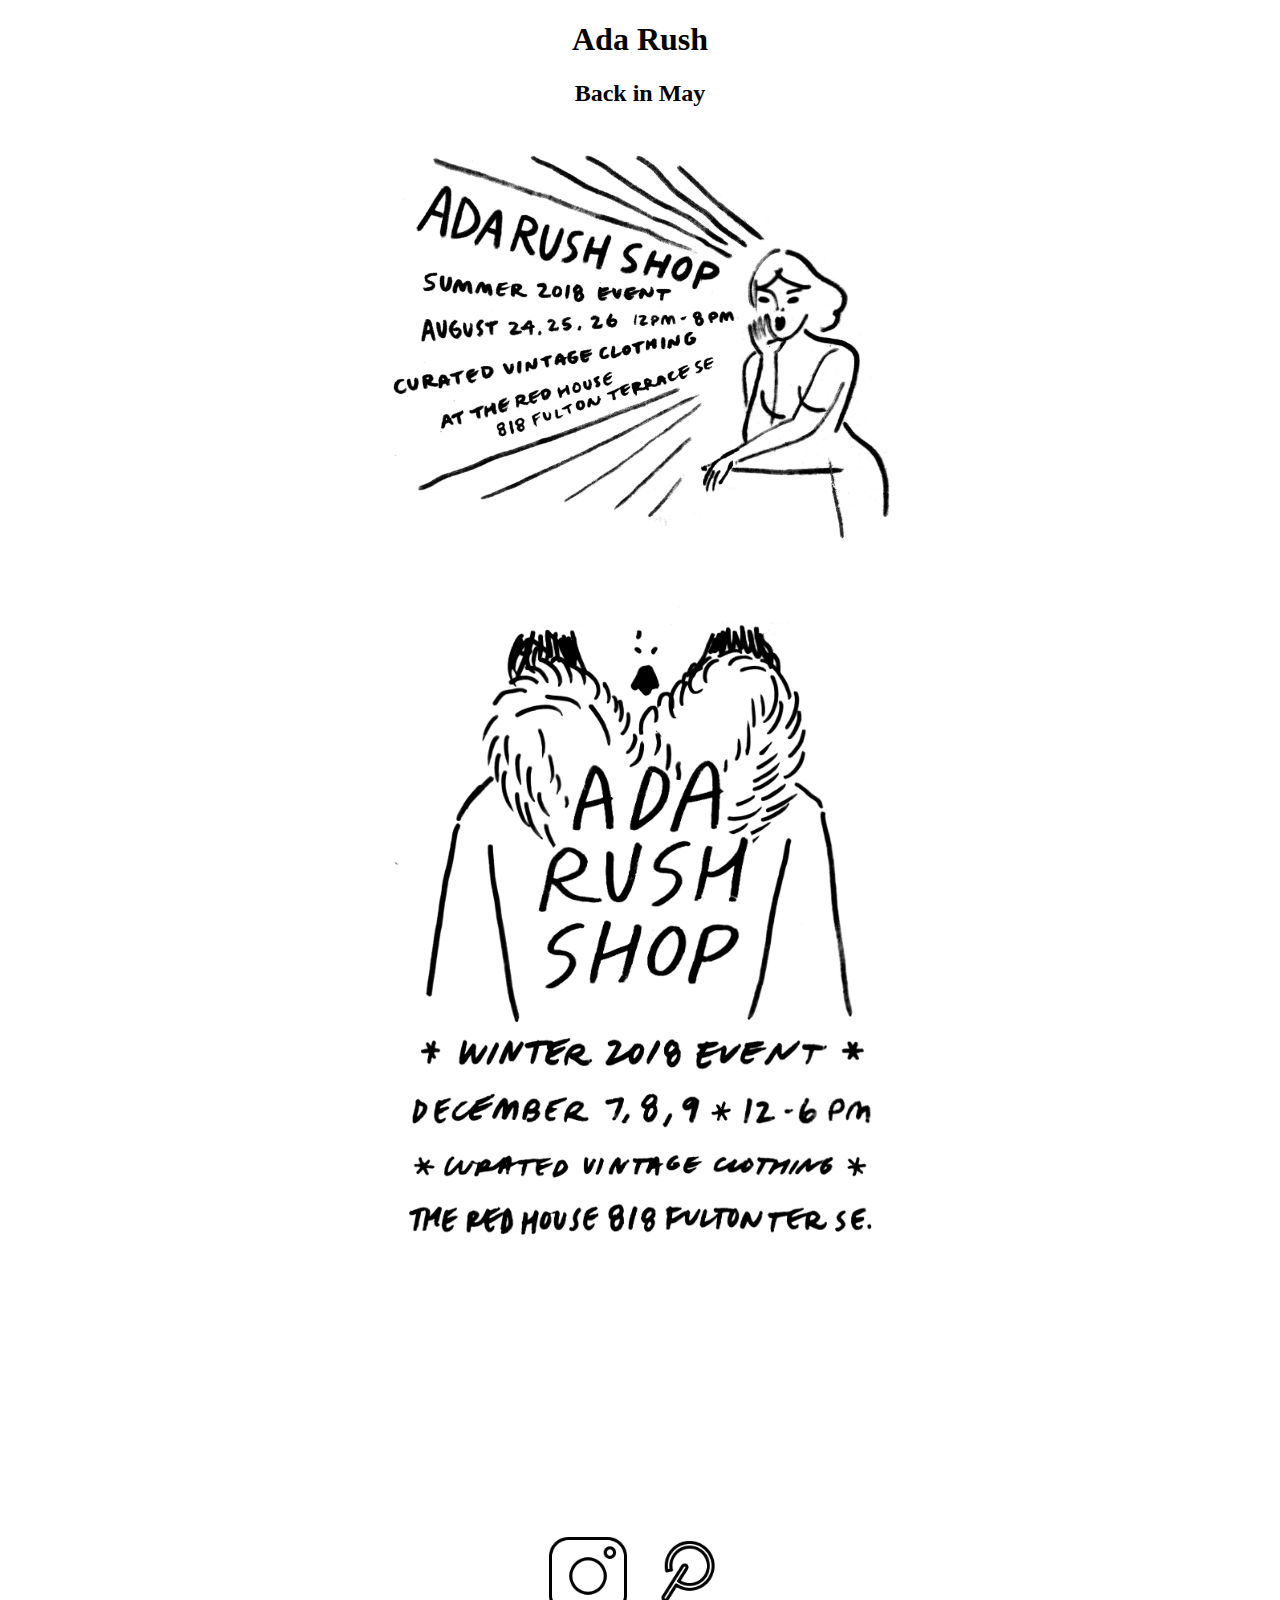
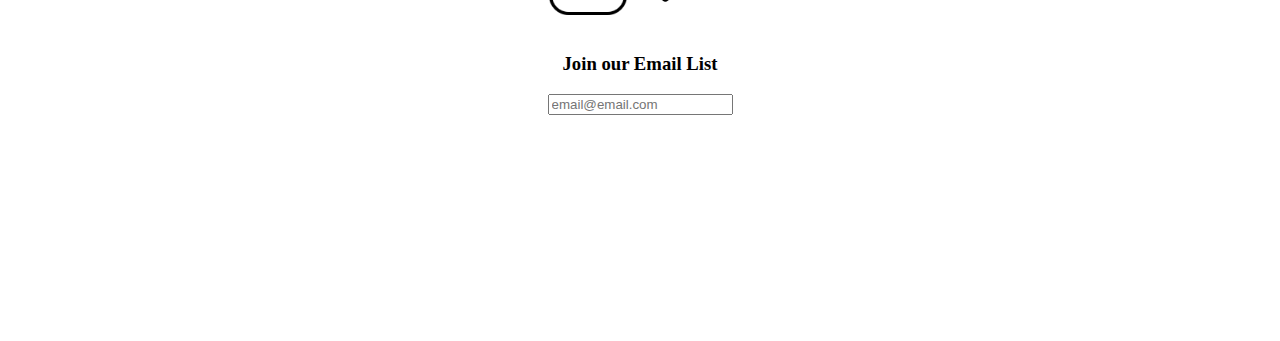
==== index.html @ 114fd065 "centreing stuff" ====
<!doctype html>
<html lang="en-US">
	<head>
		<meta charset="UTF-8">
		<meta http-equiv="X-UA-Compatible" content="IE=edge">
		<style type="text/css">
		 <!––html {overflow:hidden;/}-->
		</style>
		<meta name="viewport" content="width=device-width, initial-scale=1">
		<title>Ada Rush</title>
		<link href="adarush.css" rel="stylesheet" type="text/css"><script>var __adobewebfontsappname__="dreamweaver"</script>
		<script src="http://use.edgefonts.net/source-sans-pro:n2:default.js" type="text/javascript"></script>

	</head>
	<body>
		<div class="container">
    		<header>
				<h1>Ada Rush</h1>
				<h2>Back in May</h2>
			</header>
				
		
			<h2 class="content">
				<img src="arflyer2018.jpg" width="50%" alt="thanks maddie for the amazing fliers"/>
			</h2>
			<h2 class="content">	
				<img src="ARwinter2018.jpg" width="50%" alt="thanks maddie for the amazing fliers"/>
			</h2>
					
			<h2 class="content">
				<video>
  					<source src="adarushsummer2018.mp4" type="video/mp4">
					Your browser does not support the video tag.
				</video>
			</h2>					
			
		
	<footer>
			<a href="https://www.instagram.com/ada_rush/?hl=en"><img src="if_Instagram_3709561.png" padding-top: 10px width="100" height="100" alt="'gram us'"></a>
		  	<a href="https://www.instagram.com/ada_rush/?hl=en"><img src="if_Pinteres_3709567.png" padding-top: 10px width="100" height="100" alt="'gram us'"></a>
			
    		<h3>Join our Email List</h3>
    		<input type="email" placeholder="email@email.com" size="20" required>
		</footer>
  	</div>
	
</body>
</html>
---- adarush.css ----
@charset "UTF-8";
.container {
	width:80%;
	margin-top: none;
	margin-left: auto;
	margin-right: auto;
	height: auto;
	background-color: #FFFFFF;
}
body {
	font-family: source-sans-pro;
	background-color: white;
	margin-top: 20px;
	margin-right: 0px;
	margin-bottom: 0px;
	margin-left: 0px;
	font-style: normal;
	font-weight: 200;
	list-style-type: none;
}
header {
	width: 100%;
	height: 100px;
	background-color: #FFFFFF;
	padding-bottom: 30px;
	text-align: center;
}
img {
	max-width:100%;
	height:auto;
}
video {
  height: 100%;
  width: 100%;
}
/* Content Section */
.banner {
	background-color:  #B3B1B2;
	height: 2000px;
	background-attachment: fixed;
}
.content {
	color: #000000;
	text-align: center;
	padding-right: 0px;
	padding-top: 0px;
	padding-bottom: 30px;
	letter-spacing: 2px;
	margin-top: 0px;
	float: left;
}
.content_description {
	color: #FFFFFF;
	text-align: right;
	padding-right: 100px;
	width: 30%;
	float: right;
	font-weight: lighter;
	line-height: 23px;
	margin-top: 0px;
	margin-right: 0px;
	margin-bottom: 0px;
	margin-left: 0px;
}

a:link, a:visited {
    color: white;
    padding: 5px 0px;
    text-align: center; 
    text-decoration: none;
    display: inline-block;
	list-style: none;
}

.button {
	width: 200px;
	margin-top: 40px;
	margin-right: auto;
	margin-bottom: auto;
	margin-left: auto;
	padding-top: 20px;
	padding-right: 10px;
	padding-bottom: 20px;
	padding-left: 10px;
	text-align: center;
	text-decoration-color: black;
	vertical-align: middle;
	border-radius: 0px;
	text-transform: uppercase;
	font-weight: bold;
	letter-spacing: 2px;
	border: 10px solid #000000;
	color: #000000;
	transition: all 0.3s linear;
	list-style: none;
}
.button:hover {
	background-color: #FEFEFE;
	text-decoration-color: red;
	cursor: pointer;
}
footer {
	display: inline-block;
	width: 100%;
	height: 120px;
	background-color: #FFFFFF;
	padding-bottom: 300px;
	text-align: center;
}

/* Mobile */
@media (max-width: 320px) {
.logo {
	width: 100%;
	text-align: center;
	margin-top: 13px;
	margin-right: 0px;
	margin-bottom: 0px;
	margin-left: 0px;
}
.container header nav {
	margin-top: 0px;
	margin-right: 0px;
	margin-bottom: 0px;
	margin-left: 0px;
	width: 100%;
	float: none;
	display: none;
}


.content_description {
	padding-top: 0px;
	padding-right: 0px;
	padding-bottom: 0px;
	padding-left: 0px;
	width: 90%;
	margin-top: 25px;
	margin-right: 0px;
	margin-bottom: 0px;
	margin-left: 12px;
	float: none;
	text-align: right;
}
.banner {
	background-color: #777777;
}

}

/* Small Tablets */
@media (min-width: 321px)and (max-width: 767px) {
.logo {
	width: 100%;
	text-align: center;
	margin-top: 13px;
	margin-right: 0px;
	margin-bottom: 0px;
	margin-left: 0px;
	color: #888888;
}
.container header nav {
	margin-top: 0px;
	margin-right: 0px;
	margin-bottom: 0px;
	margin-left: 0px;
	width: 100%;
	float: none;
	overflow: auto;
	display: inline-block;
	background: #bebebe;
}
header nav ul {
	padding: 0px;
	float: none;
}
nav ul li {
	margin-top: 0px;
	margin-right: 0px;
	margin-bottom: 0px;
	margin-left: 0px;
	width: 100%;
	text-align: center;
	padding-top: 8px;
	padding-bottom: 8px;
}
.text_column {
	width: 100%;
	text-align: left;
	padding-top: 0px;
	padding-right: 0px;
	padding-bottom: 0px;
	padding-left: 0px;
}
.thumbnail {
	width: 100%;
}
.footer_column {
	width: 100%;
	margin-top: 0px;
}
.content {
	text-align: right;
	margin-top: 0px;
	margin-right: 0px;
	margin-bottom: 0px;
	margin-left: 0px;
	padding-top: 40%;
	padding-right: 0px;
	padding-bottom: 0px;
	padding-left: 0px;
	width: 100%;
	font-size: 18px;
}
.content_description {
	padding-top: 0px;
	padding-right: 0px;
	padding-bottom: 0px;
	padding-left: 0px;
	margin-top: 30%;
	margin-right: 0px;
	margin-bottom: 0px;
	margin-left: 0px;
	float: none;
	width: 100%;
	text-align: right;
}
.thumbnail {
	width: 50%;
}
.content {
	margin-top: 0px;
	margin-right: 0px;
	margin-bottom: 0px;
	margin-left: 0px;
	padding-right: 0px;
	padding-bottom: 0px;
	padding-left: 0px;
	padding-top: 20%;
}
	
.content_description {
	margin-top: 0px;
	margin-right: 0px;
	margin-bottom: 0px;
	margin-left: 0px;
	width: 100%;
	padding-top: 30px;
}
	
.banner {
	padding-left: 20px;
	padding-right: 20px;
}
.footer_column {
	width: 100%;
}
}

/* Small Desktops */
@media (min-width: 768px) and (max-width: 1096px) {
.text_column {
	width: 100%;
}
.thumbnail {
	width: 50%;
}
.text_column {
	width: 100%;
	margin-top: 0px;
	margin-right: 0px;
	margin-bottom: 0px;
	margin-left: 0px;
	padding-top: 0px;
	padding-right: 0px;
	padding-bottom: 0px;
	padding-left: 0px;
}
.banner {
	margin-top: 0px;
	padding-top: 0px;
}
}
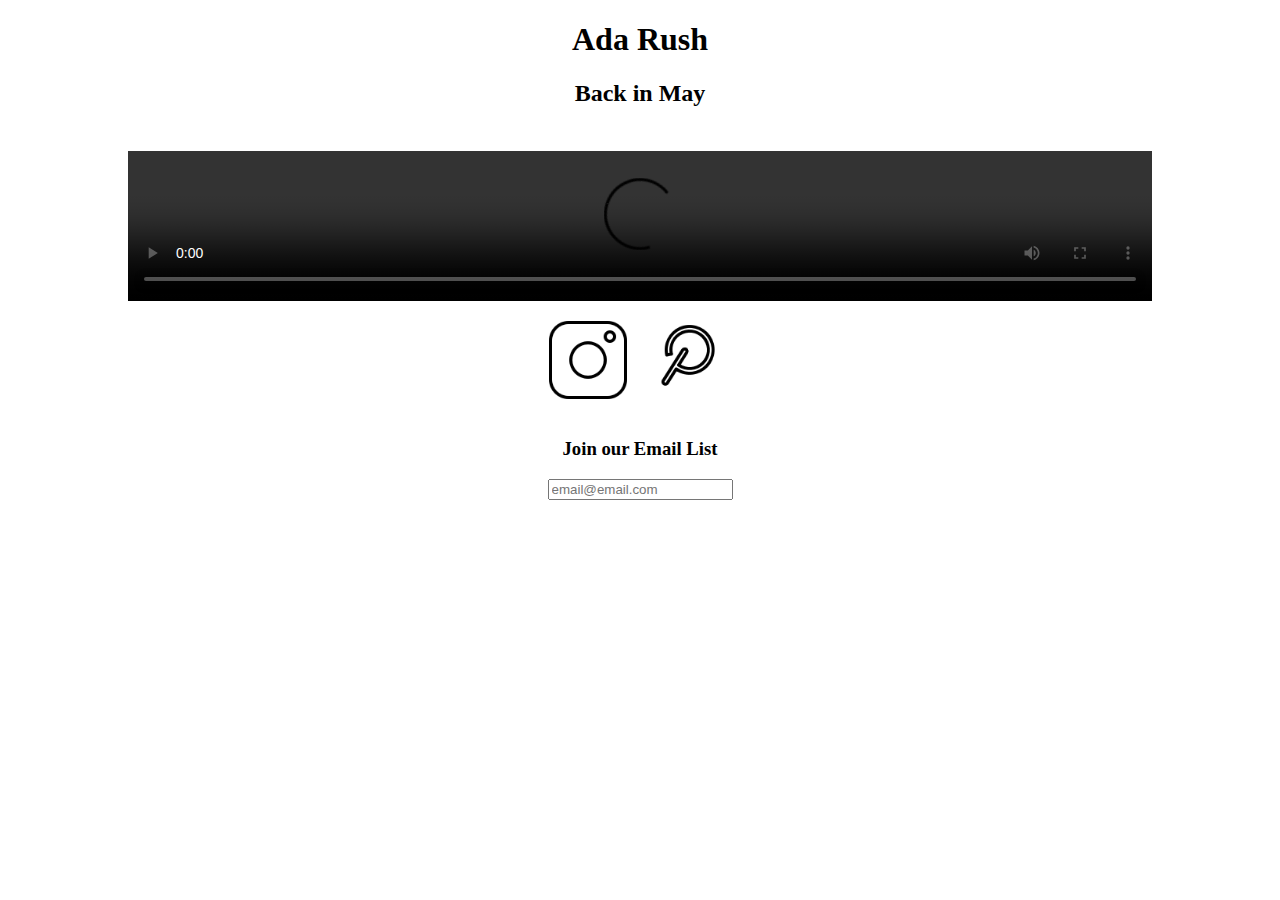
==== commit a00c2729: "took out pictures, per rushy" ====
--- a/index.html
+++ b/index.html
@@ -18,31 +18,21 @@
 				<h1>Ada Rush</h1>
 				<h2>Back in May</h2>
 			</header>
-				
-		
-			<h2 class="content">
-				<img src="arflyer2018.jpg" width="50%" alt="thanks maddie for the amazing fliers"/>
-			</h2>
-			<h2 class="content">	
-				<img src="ARwinter2018.jpg" width="50%" alt="thanks maddie for the amazing fliers"/>
-			</h2>
-					
-			<h2 class="content">
-				<video>
+			<content>
+				<video controls>
   					<source src="adarushsummer2018.mp4" type="video/mp4">
 					Your browser does not support the video tag.
 				</video>
-			</h2>					
-			
-		
-	<footer>
-			<a href="https://www.instagram.com/ada_rush/?hl=en"><img src="if_Instagram_3709561.png" padding-top: 10px width="100" height="100" alt="'gram us'"></a>
-		  	<a href="https://www.instagram.com/ada_rush/?hl=en"><img src="if_Pinteres_3709567.png" padding-top: 10px width="100" height="100" alt="'gram us'"></a>
-			
-    		<h3>Join our Email List</h3>
-    		<input type="email" placeholder="email@email.com" size="20" required>
-		</footer>
-  	</div>
+
+			</content>
+				
+			<footer>
+				<a href="https://www.instagram.com/ada_rush/?hl=en"><img src="if_Instagram_3709561.png" padding-top: 10px width="100" height="100" alt="'gram us'"></a>
+		  		<a href="https://www.pinterest.com/adasearson/"><img src="if_Pinteres_3709567.png" padding-top: 10px width="100" height="100" alt="'gram us'"></a>
+    			<h3>Join our Email List</h3>
+    			<input type="email" placeholder="email@email.com" size="20" required>
+			</footer>
+  		</div>
 	
-</body>
+	</body>
 </html>
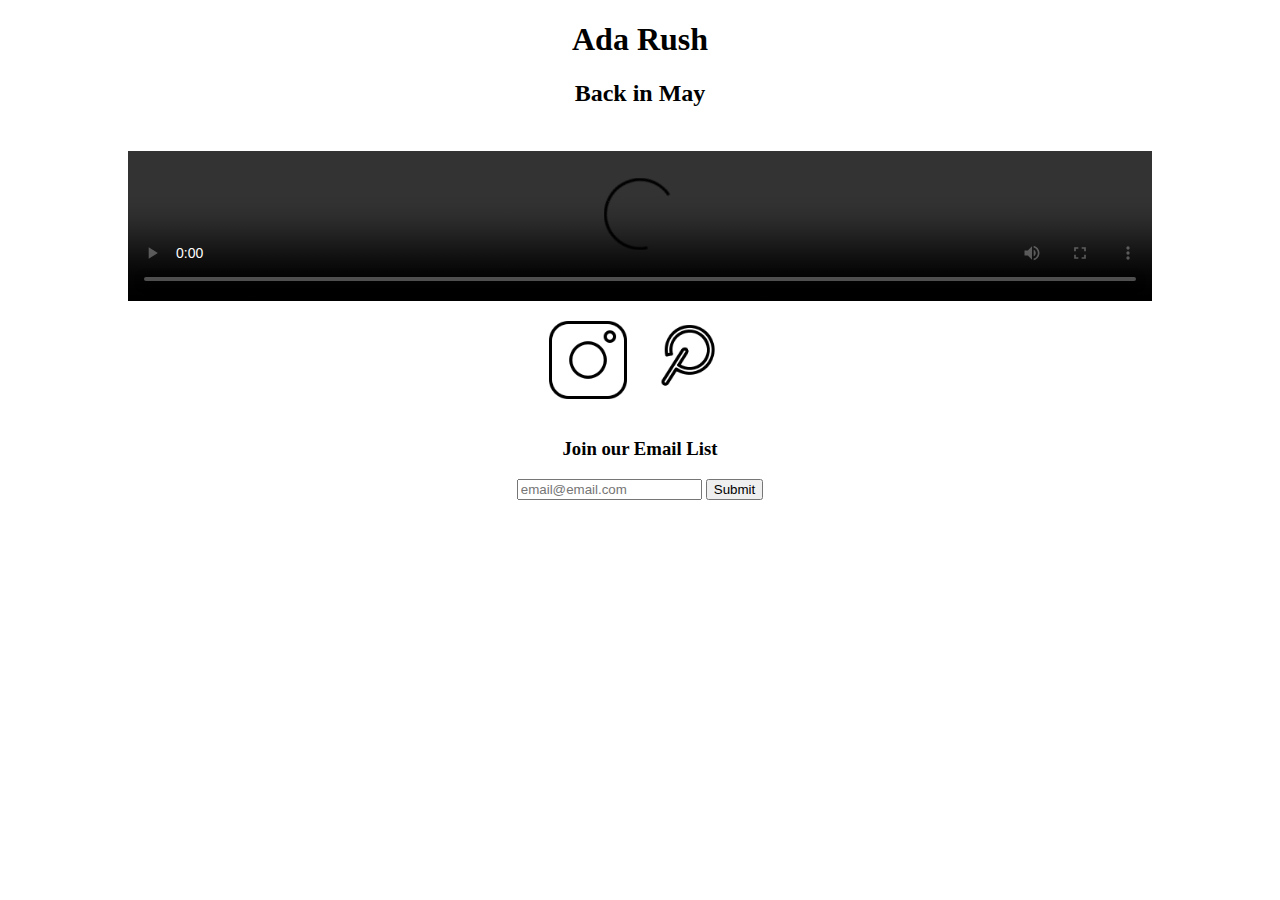
==== commit cb133cf4: "emails" ====
--- a/index.html
+++ b/index.html
@@ -30,7 +30,12 @@
 				<a href="https://www.instagram.com/ada_rush/?hl=en"><img src="if_Instagram_3709561.png" padding-top: 10px width="100" height="100" alt="'gram us'"></a>
 		  		<a href="https://www.pinterest.com/adasearson/"><img src="if_Pinteres_3709567.png" padding-top: 10px width="100" height="100" alt="'gram us'"></a>
     			<h3>Join our Email List</h3>
-    			<input type="email" placeholder="email@email.com" size="20" required>
+				
+
+			<form action="emails.php">
+    			<input type="email" placeholder="email@email.com" size="20" name="emails" required>
+			<input type="submit" value="Submit">
+			</form>		
 			</footer>
   		</div>
 	
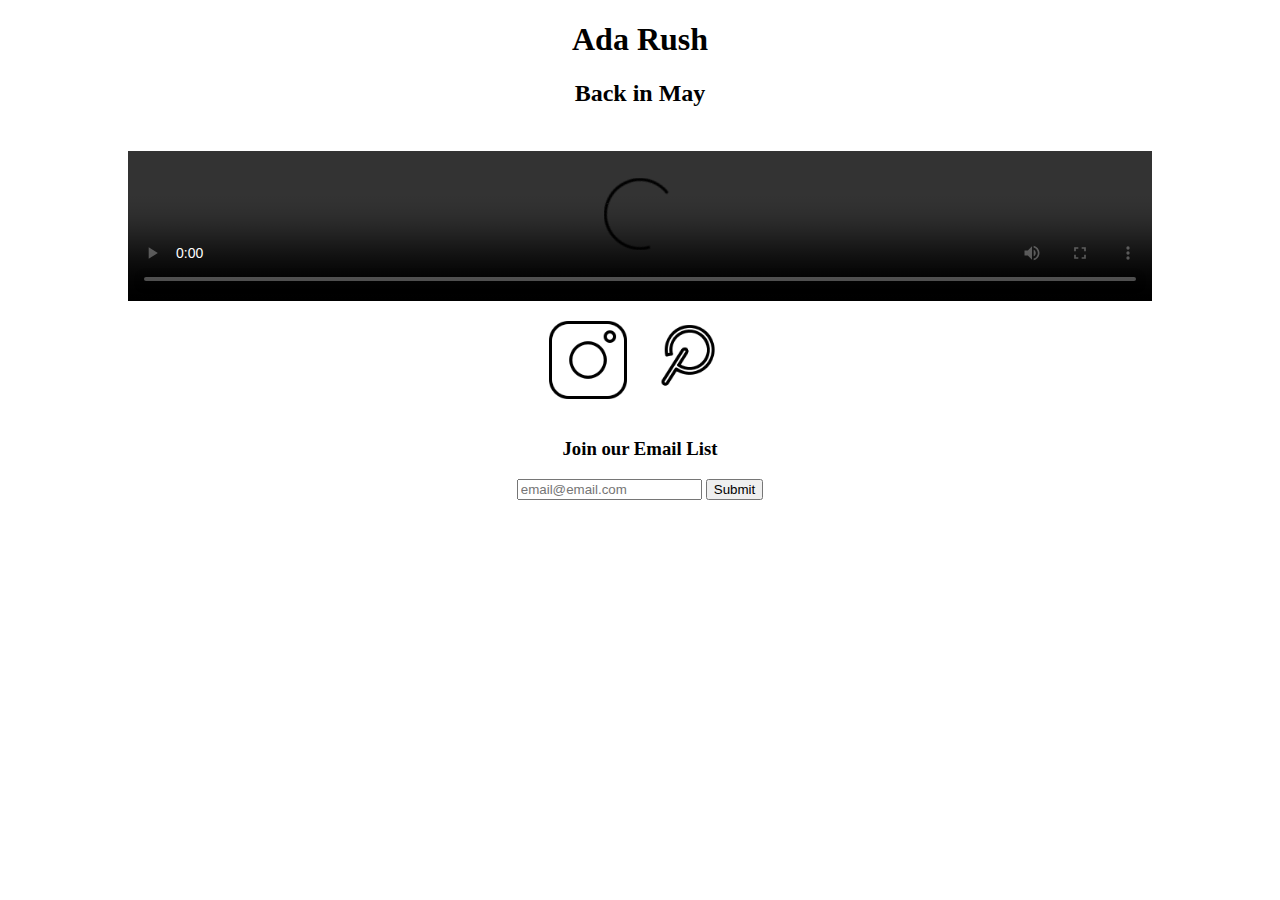
==== commit 7fdbd0a4: "wetw" ====
--- a/index.html
+++ b/index.html
@@ -32,7 +32,7 @@
     			<h3>Join our Email List</h3>
 				
 
-			<form action="emails.php">
+			<form  method="post" action="emails.php">
     			<input type="email" placeholder="email@email.com" size="20" name="emails" required>
 			<input type="submit" value="Submit">
 			</form>		
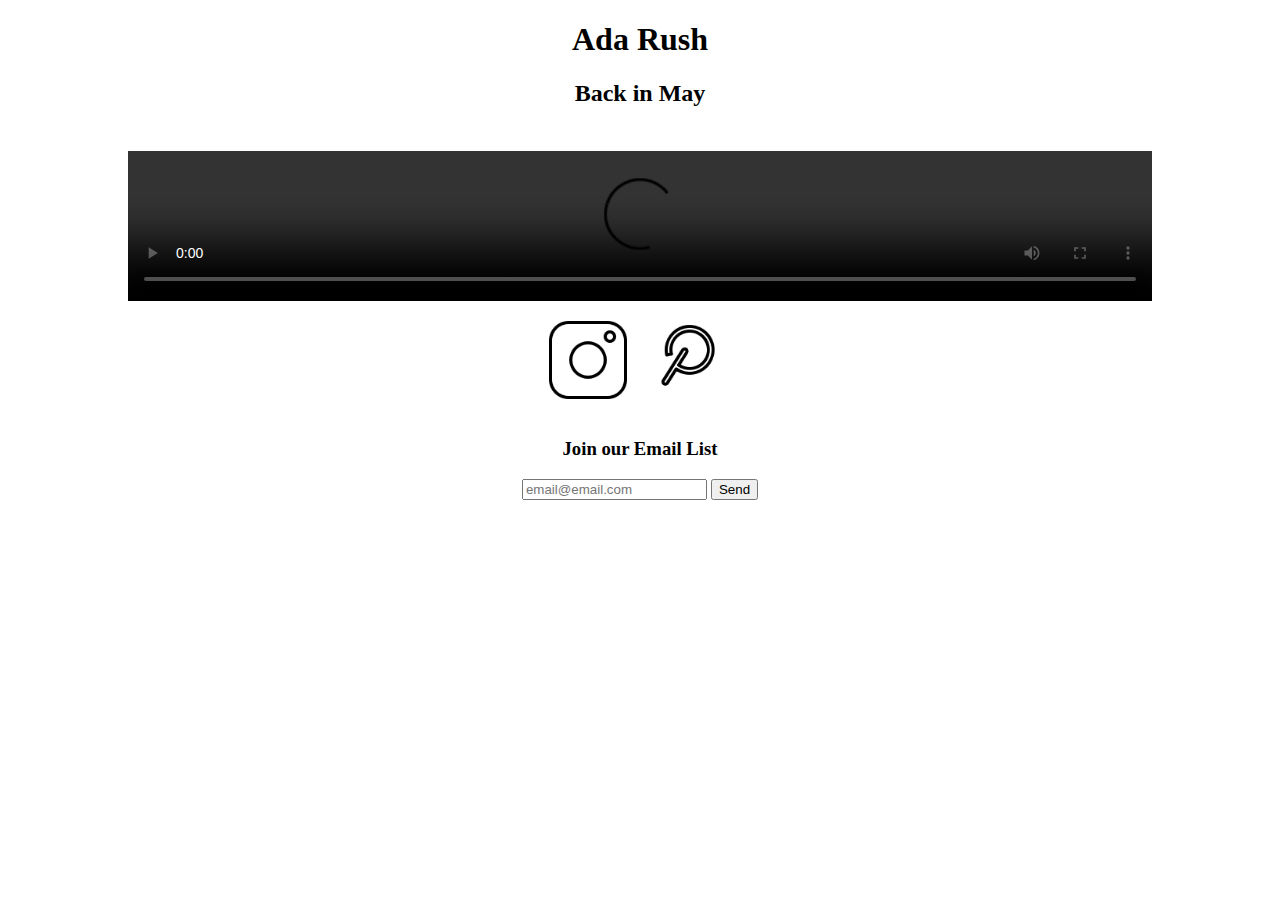
==== commit 5dc9946d: "send" ====
--- a/index.html
+++ b/index.html
@@ -34,7 +34,7 @@
 
 			<form  method="post" action="emails.php">
     			<input type="email" placeholder="email@email.com" size="20" name="emails" required>
-			<input type="submit" value="Submit">
+			<input type="submit" value="Send">
 			</form>		
 			</footer>
   		</div>
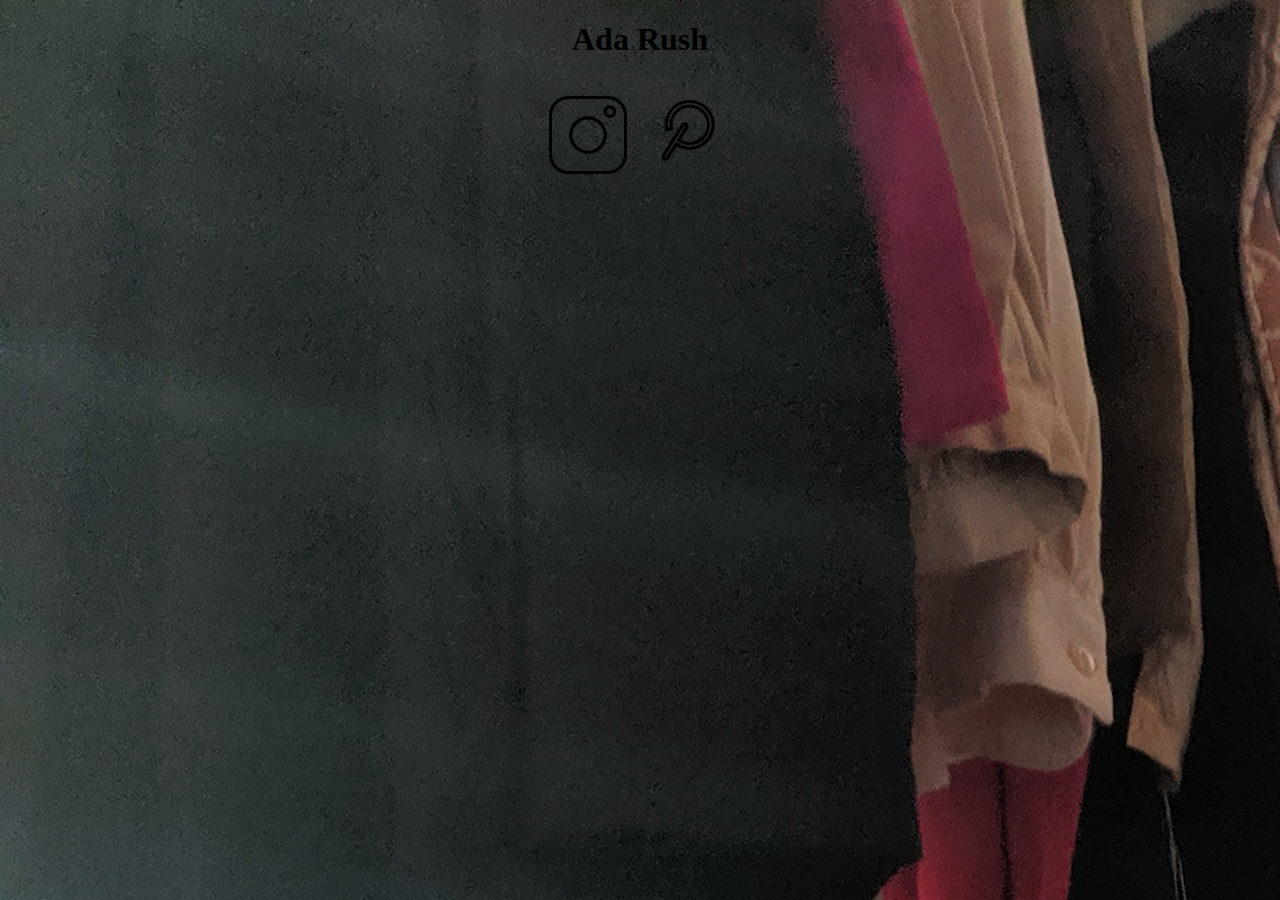
==== commit 374b8664: "dsf" ====
--- a/index.html
+++ b/index.html
@@ -13,31 +13,21 @@
 
 	</head>
 	<body>
-		<div class="container">
+		
     		<header>
 				<h1>Ada Rush</h1>
-				<h2>Back in May</h2>
+			
 			</header>
-			<content>
-				<video controls>
-  					<source src="adarushsummer2018.mp4" type="video/mp4">
-					Your browser does not support the video tag.
-				</video>
-
-			</content>
+	
 				
 			<footer>
-				<a href="https://www.instagram.com/ada_rush/?hl=en"><img src="if_Instagram_3709561.png" padding-top: 10px width="100" height="100" alt="'gram us'"></a>
+				<a href="https://www.instagram.com/adarushshop/"><img src="if_Instagram_3709561.png" padding-top: 10px width="100" height="100" alt="'gram us'"></a>
 		  		<a href="https://www.pinterest.com/adasearson/"><img src="if_Pinteres_3709567.png" padding-top: 10px width="100" height="100" alt="'gram us'"></a>
-    			<h3>Join our Email List</h3>
+  
 				
-
-			<form  method="post" action="emails.php">
-    			<input type="email" placeholder="email@email.com" size="20" name="emails" required>
-			<input type="submit" value="Send">
-			</form>		
+	
 			</footer>
-  		</div>
+  		
 	
 	</body>
 </html>
--- a/adarush.css
+++ b/adarush.css
@@ -5,11 +5,12 @@
 	margin-left: auto;
 	margin-right: auto;
 	height: auto;
-	background-color: #FFFFFF;
 }
 body {
 	font-family: source-sans-pro;
-	background-color: white;
+	  background-image: url("bkg2.jpg");
+  background-repeat: no-repeat;
+  background-attachment: fixed;
 	margin-top: 20px;
 	margin-right: 0px;
 	margin-bottom: 0px;
@@ -17,37 +18,18 @@
 	font-style: normal;
 	font-weight: 200;
 	list-style-type: none;
-}
-header {
-	width: 100%;
-	height: 100px;
-	background-color: #FFFFFF;
-	padding-bottom: 30px;
-	text-align: center;
-}
-img {
-	max-width:100%;
-	height:auto;
-}
-video {
-  height: 100%;
-  width: 100%;
-}
-/* Content Section */
-.banner {
-	background-color:  #B3B1B2;
-	height: 2000px;
-	background-attachment: fixed;
-}
-.content {
-	color: #000000;
-	text-align: center;
-	padding-right: 0px;
-	padding-top: 0px;
+	text-align: center;
+}
+
+content {
+	text-align: center;
+	padding-right: auto;
+	padding-top: auto;
 	padding-bottom: 30px;
 	letter-spacing: 2px;
 	margin-top: 0px;
 	float: left;
+	
 }
 .content_description {
 	color: #FFFFFF;
@@ -103,7 +85,7 @@
 	display: inline-block;
 	width: 100%;
 	height: 120px;
-	background-color: #FFFFFF;
+
 	padding-bottom: 300px;
 	text-align: center;
 }
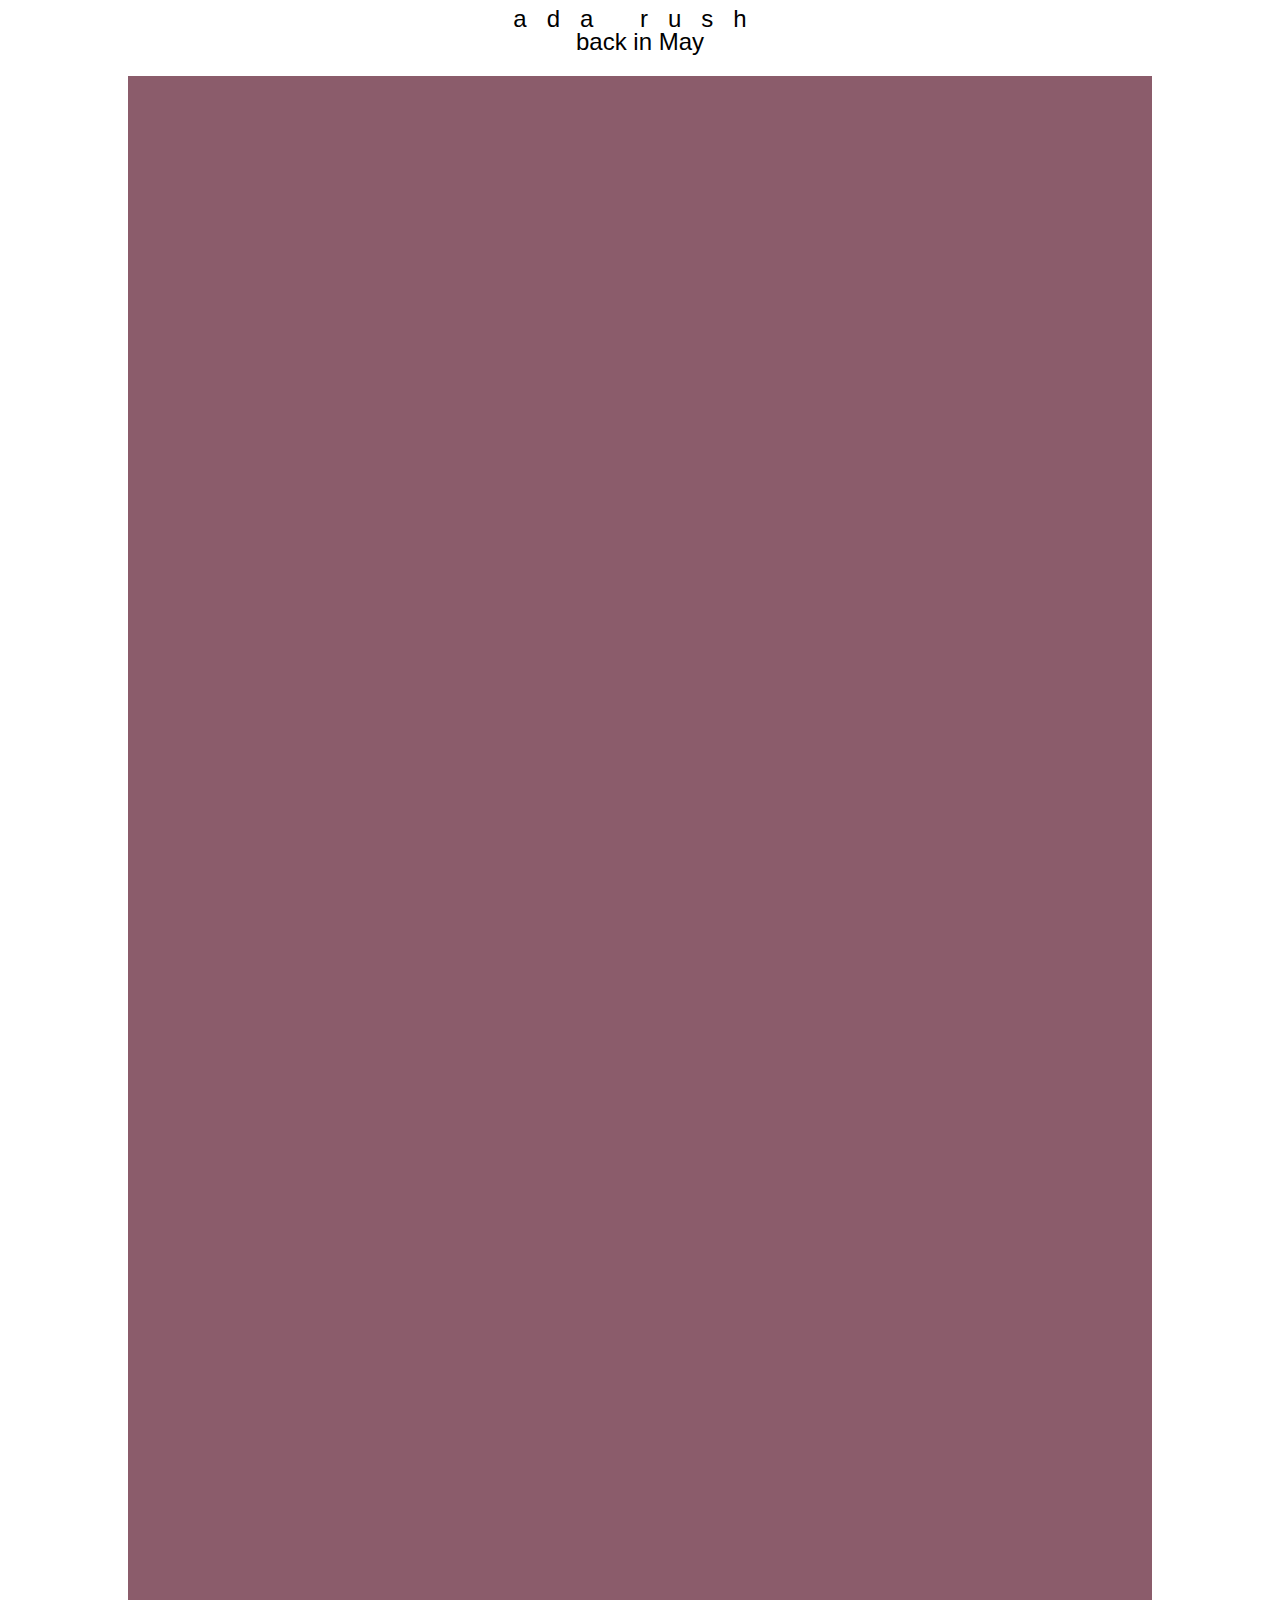
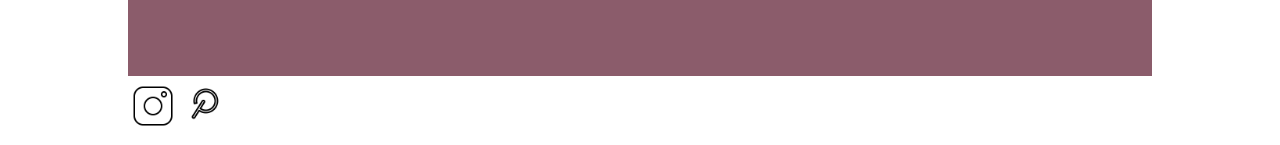
==== commit d53950c9: "w" ====
--- a/index.html
+++ b/index.html
@@ -12,22 +12,28 @@
 		<script src="http://use.edgefonts.net/source-sans-pro:n2:default.js" type="text/javascript"></script>
 
 	</head>
-	<body>
-		
-    		<header>
-				<h1>Ada Rush</h1>
-			
-			</header>
 	
-				
-			<footer>
-				<a href="https://www.instagram.com/adarushshop/"><img src="if_Instagram_3709561.png" padding-top: 10px width="100" height="100" alt="'gram us'"></a>
-		  		<a href="https://www.pinterest.com/adasearson/"><img src="if_Pinteres_3709567.png" padding-top: 10px width="100" height="100" alt="'gram us'"></a>
+<body id="bg">
+<div class="container"> 
+
   
-				
+  <section class="hero" id="hero">
+    <h2 class="hero_header">Ada Rush</h2>
+	  	<h2 class="hero">back in May</h2>
+  </section>
+
+  <section class="banner">
+  </section>
+
+
+
+
 	
-			</footer>
+	<footer>
+		<a href="https://www.instagram.com/adarushshop/"><img src="if_Instagram_3709561.png" padding-top: 10px width="50" height="50" alt="'gram us'"></a>
+		<a href="https://www.pinterest.com/adasearson/"><img src="if_Pinteres_3709567.png" padding-top: 10px width="50" height="50" alt="'gram us'"></a>
+	</footer>
   		
 	
-	</body>
+</body>
 </html>
--- a/adarush.css
+++ b/adarush.css
@@ -1,58 +1,145 @@
 @charset "UTF-8";
-.container {
-	width:80%;
-	margin-top: none;
-	margin-left: auto;
-	margin-right: auto;
-	height: auto;
-}
 body {
-	font-family: source-sans-pro;
-	  background-image: url("bkg2.jpg");
-  background-repeat: no-repeat;
-  background-attachment: fixed;
-	margin-top: 20px;
+	font-family: Gotham, "Helvetica Neue", Helvetica, Arial, sans-serif;
+	background-color: white;
+	margin-top: 0px;
 	margin-right: 0px;
 	margin-bottom: 0px;
 	margin-left: 0px;
 	font-style: normal;
 	font-weight: 200;
 	list-style-type: none;
-	text-align: center;
-}
-
-content {
-	text-align: center;
-	padding-right: auto;
-	padding-top: auto;
-	padding-bottom: 30px;
+}
+.container {
+	width:80%;
+	margin-top: 5px;
+	margin-left: auto;
+	margin-right: auto;
+	height: 1000px;
+	background-color: #FFFFFF;
+}
+img {
+	max-width:100%;
+	height:auto;
+}
+header {
+	width: 100%;
+	height: 30px;
+	background-color: #FFFFFF;
+	list-style-type: none;
+}
+.button2 {
+	width: 10%;
+	height: 27px;
+	
+	margin-top: 0px;
+	margin-right: 0px;
+	margin-bottom: 0px;
+	margin-left: auto;
+	
+	padding-top: 0px;
+	padding-right: 0px;
+	padding-bottom: 0px;
+	padding-left: 0px;
+	
+	text-align: center;
+	border-radius: 0px;
+	text-transform: uppercase;
+	font-weight: bold;
 	letter-spacing: 2px;
-	margin-top: 0px;
-	float: left;
-	
-}
-.content_description {
+	border: 1px solid #000000;
+	color: #ffffff;
+	list-style: none;
+}
+.button2:hover {
+	background-color: #FFFFFF;
+	text-decoration-style: double;
+	color: #C4C4C4;
+	cursor: pointer;
+}
+.hero_header {
+	color: #000000;
+	text-align: center;
+	margin-top: 0px;
+	font-weight: lighter;
+	text-transform: lowercase;
+	letter-spacing: 20px;
+	margin-bottom: -10px;
+}
+
+.hero {
+	background-color: #ffffff;
+	text-align: center;
+	margin-top: 5px;
+	font-weight: lighter;
+}
+
+.light {
+	font-weight: bold;
+	color: #464646;
+}
+.tagline {
+	text-align: left;
+	color: #5F1E1F;
+	font-weight: lighter;
+	text-transform: lowercase;
+	letter-spacing: 20px;
+	margin-top: -10px;
+}
+/* Parallax Section */
+.banner {
+	background-color: #8B5C6B;
+	height: 1600px;
+	color: #FFFFFF;
+	background-attachment: fixed;	
+}
+.parallax {
+	color: #FFFFFF;
+	text-align: center;
+	padding-top: 100px;
+	letter-spacing: 2px;
+	margin-top: 0px;
+	vertical-align: middle;
+}
+.parallax_description {
 	color: #FFFFFF;
 	text-align: right;
-	padding-right: 100px;
-	width: 30%;
+	padding-right: 10px;
+	width: 50%;
 	float: right;
-	font-weight: lighter;
+	font-weight: bolder;
 	line-height: 23px;
 	margin-top: 0px;
 	margin-right: 0px;
 	margin-bottom: 0px;
 	margin-left: 0px;
 }
-
-a:link, a:visited {
+a2:link, a2:visited {
     color: white;
     padding: 5px 0px;
     text-align: center; 
     text-decoration: none;
     display: inline-block;
 	list-style: none;
-}
+	font-weight: bold;
+}
+/* More info */
+footer {
+	background-color: #FFFFFF;
+	padding-bottom: 5px;
+	align-content: center;
+	vertical-align: center;
+}
+a:link, a:visited {
+    color: black;
+    padding: 5px 0px;
+    text-align: center; 
+    text-decoration: none;
+    display: inline-block;
+	list-style: none;
+	font-weight: bold;
+}
+
 
 .button {
 	width: 200px;
@@ -65,29 +152,29 @@
 	padding-bottom: 20px;
 	padding-left: 10px;
 	text-align: center;
-	text-decoration-color: black;
 	vertical-align: middle;
 	border-radius: 0px;
 	text-transform: uppercase;
 	font-weight: bold;
 	letter-spacing: 2px;
-	border: 10px solid #000000;
+	border: 10px solid #FFFFFF;
 	color: #000000;
-	transition: all 0.3s linear;
+	transition: all 0.2s linear;
 	list-style: none;
 }
-.button:hover {
-	background-color: #FEFEFE;
-	text-decoration-color: red;
-	cursor: pointer;
+
+
+.footer_banner {
+	background-color: #FF888A;
+	padding-top: 10px;
+	padding-bottom: 400PX;
+	margin-bottom: 0px;
 }
 footer {
 	display: inline-block;
-	width: 100%;
-	height: 120px;
-
-	padding-bottom: 300px;
-	text-align: center;
+}
+.hidden {
+	display: none;
 }
 
 /* Mobile */
@@ -111,7 +198,7 @@
 }
 
 
-.content_description {
+.parallax_description {
 	padding-top: 0px;
 	padding-right: 0px;
 	padding-bottom: 0px;
@@ -127,7 +214,12 @@
 .banner {
 	background-color: #777777;
 }
-
+.hero_header {
+	padding-left: 10px;
+	padding-right: 10px;
+	line-height: 22px;
+	text-align: center;
+}
 }
 
 /* Small Tablets */
@@ -181,7 +273,7 @@
 	width: 100%;
 	margin-top: 0px;
 }
-.content {
+.parallax {
 	text-align: right;
 	margin-top: 0px;
 	margin-right: 0px;
@@ -194,7 +286,7 @@
 	width: 100%;
 	font-size: 18px;
 }
-.content_description {
+.parallax_description {
 	padding-top: 0px;
 	padding-right: 0px;
 	padding-bottom: 0px;
@@ -210,7 +302,7 @@
 .thumbnail {
 	width: 50%;
 }
-.content {
+.parallax {
 	margin-top: 0px;
 	margin-right: 0px;
 	margin-bottom: 0px;
@@ -220,8 +312,7 @@
 	padding-left: 0px;
 	padding-top: 20%;
 }
-	
-.content_description {
+.parallax_description {
 	margin-top: 0px;
 	margin-right: 0px;
 	margin-bottom: 0px;
@@ -229,7 +320,6 @@
 	width: 100%;
 	padding-top: 30px;
 }
-	
 .banner {
 	padding-left: 20px;
 	padding-right: 20px;
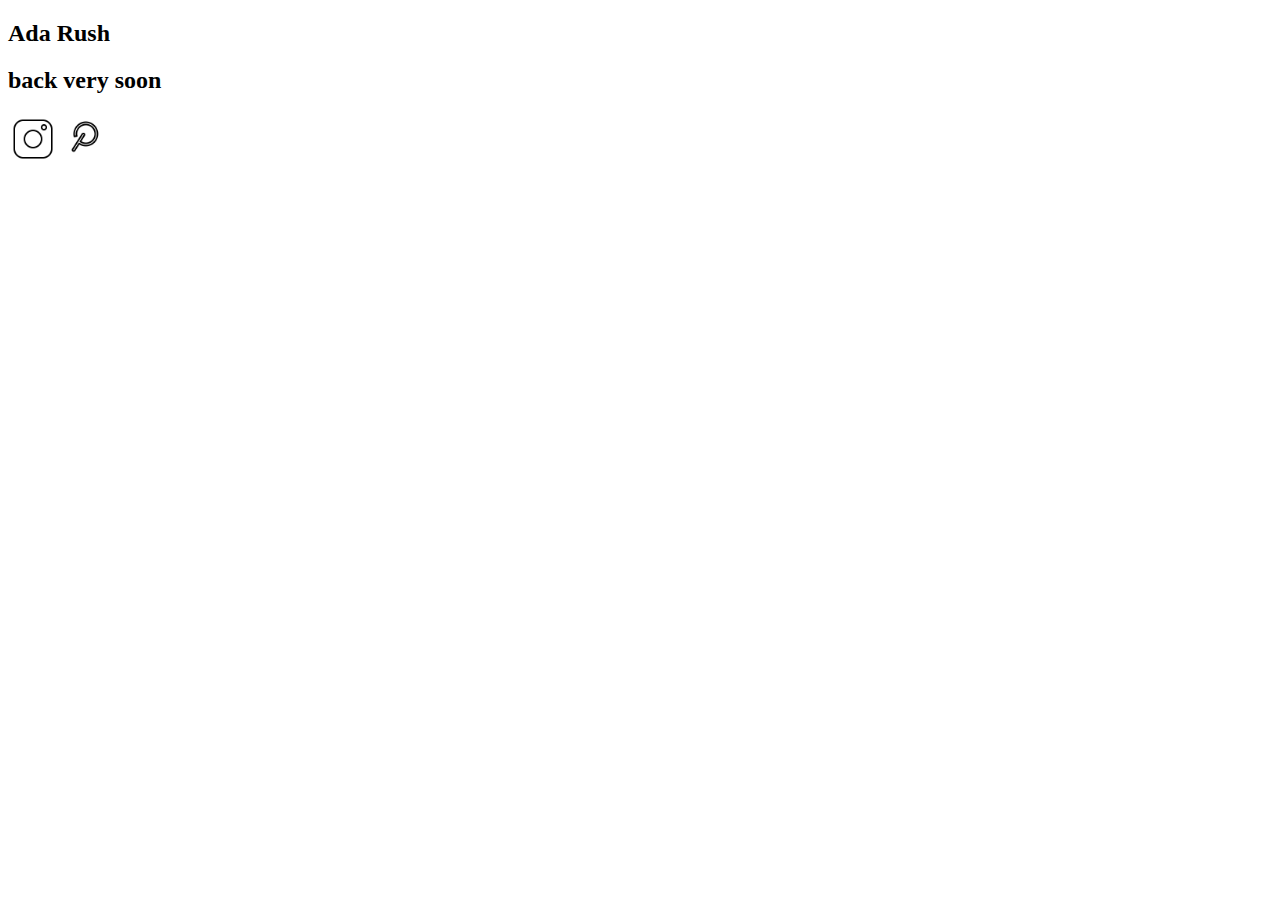
==== commit 0bda2bea: "Update index.html" ====
--- a/index.html
+++ b/index.html
@@ -1,39 +1,27 @@
 <!doctype html>
 <html lang="en-US">
-	<head>
-		<meta charset="UTF-8">
-		<meta http-equiv="X-UA-Compatible" content="IE=edge">
-		<style type="text/css">
-		 <!––html {overflow:hidden;/}-->
-		</style>
-		<meta name="viewport" content="width=device-width, initial-scale=1">
-		<title>Ada Rush</title>
-		<link href="adarush.css" rel="stylesheet" type="text/css"><script>var __adobewebfontsappname__="dreamweaver"</script>
-		<script src="http://use.edgefonts.net/source-sans-pro:n2:default.js" type="text/javascript"></script>
+<head>
+	<meta charset="UTF-8">
+	<meta http-equiv="X-UA-Compatible" content="IE=edge">
+	<meta name="viewport" content="width=device-width, initial-scale=1">
+	<title>Ada Rush</title>
+	<link href="adarush.css" rel="stylesheet" type="text/css">
+	<script>var __adobewebfontsappname__="dreamweaver"</script>
+	<script src="http://use.edgefonts.net/source-sans-pro:n2:default.js" type="text/javascript"></script>
+</head>
+	
+<body>
+<div class="container"> 
+  <section class="hero" id="hero">
+	  <h2 class="hero_header">Ada Rush</h2>
+	  	<h2 class="hero">back very soon</h2>
+	
+		<a href="https://www.instagram.com/adarushshop/"><img src="if_Instagram_3709561.png" padding-top: 10px width="50" height="50" alt="'gram us'"></a>
+		<a href="https://www.pinterest.com/adasearson/"><img src="if_Pinteres_3709567.png" padding-top: 10px width="50" height="50" alt="'gram us'"></a>
 
-	</head>
-	
-<body id="bg">
-<div class="container"> 
-
-  
-  <section class="hero" id="hero">
-    <h2 class="hero_header">Ada Rush</h2>
-	  	<h2 class="hero">back in May</h2>
   </section>
 
-  <section class="banner">
-  </section>
+  		
+	</body>	
 
-
-
-
-	
-	<footer>
-		<a href="https://www.instagram.com/adarushshop/"><img src="if_Instagram_3709561.png" padding-top: 10px width="50" height="50" alt="'gram us'"></a>
-		<a href="https://www.pinterest.com/adasearson/"><img src="if_Pinteres_3709567.png" padding-top: 10px width="50" height="50" alt="'gram us'"></a>
-	</footer>
-  		
-	
-</body>
 </html>
--- a/adarush.css
+++ b/adarush.css
@@ -1,10 +1,22 @@
 @charset "UTF-8";
+HEAD
 body {
 	font-family: Gotham, "Helvetica Neue", Helvetica, Arial, sans-serif;
 	background-color: white;
-	margin-top: 0px;
-	margin-right: 0px;
-	margin-bottom: 0px;
+
+bg {
+	background-color: paleGoldenRodYellow;
+  position: fixed; 
+  top: 0;left: 0; 
+	
+}
+
+body {
+	font-family:Gotham, "Helvetica Neue", Helvetica, Arial, "sans-serif";
+	font-size: 38pt;
+	margin-top: 0px;
+	margin-right: 0px;
+	margin-bottom: 20px;
 	margin-left: 0px;
 	font-style: normal;
 	font-weight: 200;
@@ -69,6 +81,14 @@
 
 .hero {
 	background-color: #ffffff;
+=======
+	text-align: center;
+	color:black;
+}
+
+
+content {
+>>>>>>> origin/master
 	text-align: center;
 	margin-top: 5px;
 	font-weight: lighter;
